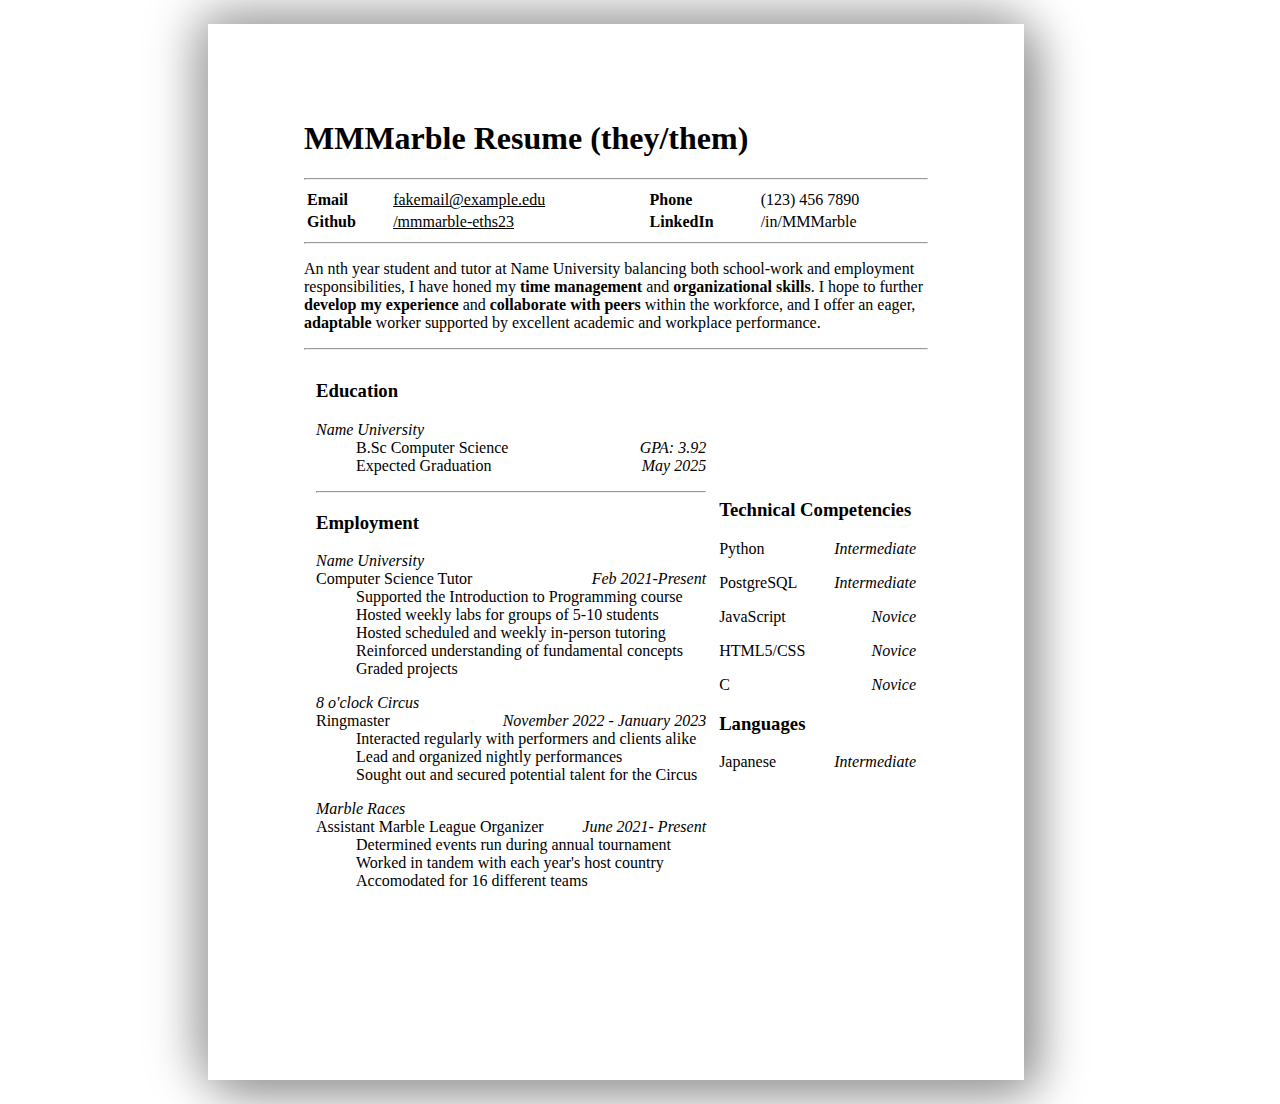
==== resume/resume.html @ 1655ef4c "Add files via upload" ====
<!DOCTYPE html>
<html lang="en">
    <head>
        <title>MMMarble Resume</title>
        <link href="resume.css" rel="stylesheet" type="text/css"/>
    </head>
    <body>
        <div style="height: .25in;"></div>
        <div class="page_outer">
            <div class="page_inner" >
                <h1 style="white-space: nowrap;">MMMarble Resume (they/them)</h1>
                <hr>
                <table width="100%">
                    <tr>
                        <th>Email</th>
                        <td>
                            <a href="mailto:fakeemail@example.edu">fakemail@example.edu</a>
                        </td>
                        <th>Phone</th>
                        <td>(123) 456 7890</td>
                    </tr>
                    <tr>
                        <th>Github</th>
                        <td><a href="https://mmmarble-eths23.github.io/">/mmmarble-eths23</a></td>
                        <th>LinkedIn</th>
                        <td>/in/MMMarble</td>
                    </tr>
                </table>
                <hr>
                <p>
                    An nth year student and tutor at Name University balancing both school-work and employment responsibilities, 
                    I have honed my <strong>time management</strong> and <strong> organizational skills</strong>. 
                    I hope to further <strong>develop my experience</strong> and <strong>collaborate with peers</strong> within the workforce, 
                    and I offer an eager, <strong>adaptable</strong> worker supported by excellent academic and workplace performance.
                </p>
                <hr>
                <table width="100%">
                    <tr>
                        <th style="font-weight: 100;padding-left: 10px;">
                            <h3>Education</h3>
                            <p><em>Name University</em></p>
                            <ul>
                                <li>B.Sc Computer Science <span>GPA: 3.92</span></li>
                                <li>Expected Graduation <span>May 2025</span></li>
                            </ul>
                            <hr>
                            <h3>Employment</h3>
                            <p><em>Name University</em><br>
                                Computer Science Tutor <span>Feb 2021-Present</span></p>
                            <ul>
                                <li>Supported the Introduction to Programming course</li>
                                <li>Hosted weekly labs for groups of 5-10 students</li>
                                <li>Hosted scheduled and weekly in-person tutoring </li>
                                <li>Reinforced understanding of fundamental concepts</li>
                                <li>Graded projects</li>
                            </ul>
                            <p><em>8 o'clock Circus</em><br>
                                Ringmaster <span>November 2022 - January 2023</span></p>
                            <ul>
                                <li>
                                    Interacted regularly with performers and clients alike
                                </li>
                                <li>
                                    Lead and organized nightly performances
                                </li>
                                <li>
                                    Sought out and secured potential talent for the Circus
                                </li>
                            </ul>
                            <p><em>Marble Races</em><br>
                                Assistant Marble League Organizer <span>June 2021- Present</span></p>
                            <ul>
                                <li>
                                    Determined events run during annual tournament
                                </li>
                                <li>
                                    Worked in tandem with each year's host country
                                </li>
                                <li>
                                    Accomodated for 16 different teams
                                </li>
                            </ul>
                        </th>
                        <td style="padding: 10px;">
                            <h3>Technical Competencies</h3>
                            <p>Python<span>Intermediate</span></p>
                            <p>PostgreSQL <span>Intermediate</span></p>
                            <p>JavaScript<span>Novice</span></p>
                            <p>HTML5/CSS<span>Novice</span></p>
                            <p>C<span>Novice</span></p>
                            <h3>Languages</h3>
                            <p>Japanese<span>Intermediate</span></p>
                        </td>
                        
                    </tr>
                </table>
            </div>
        </div>
    </body>
</html>
---- resume/resume.css ----
body{
    width: 9in ;
    height: 11.5in;
    margin: auto;
}
.page_outer{
    width: 8.5in;
    height: 11in;
    box-shadow: -.1in -.1in .5in darkgray, .1in .1in .5in gray;
    position: absolute;
}
.page_inner{
    margin: 1in;
}

th{
    text-align: left;
}

span{
    float: right;
    font-style: italic;
}

ul{
    margin-top: -1em;
    list-style-type: none;
}

a{
    color: black;
}
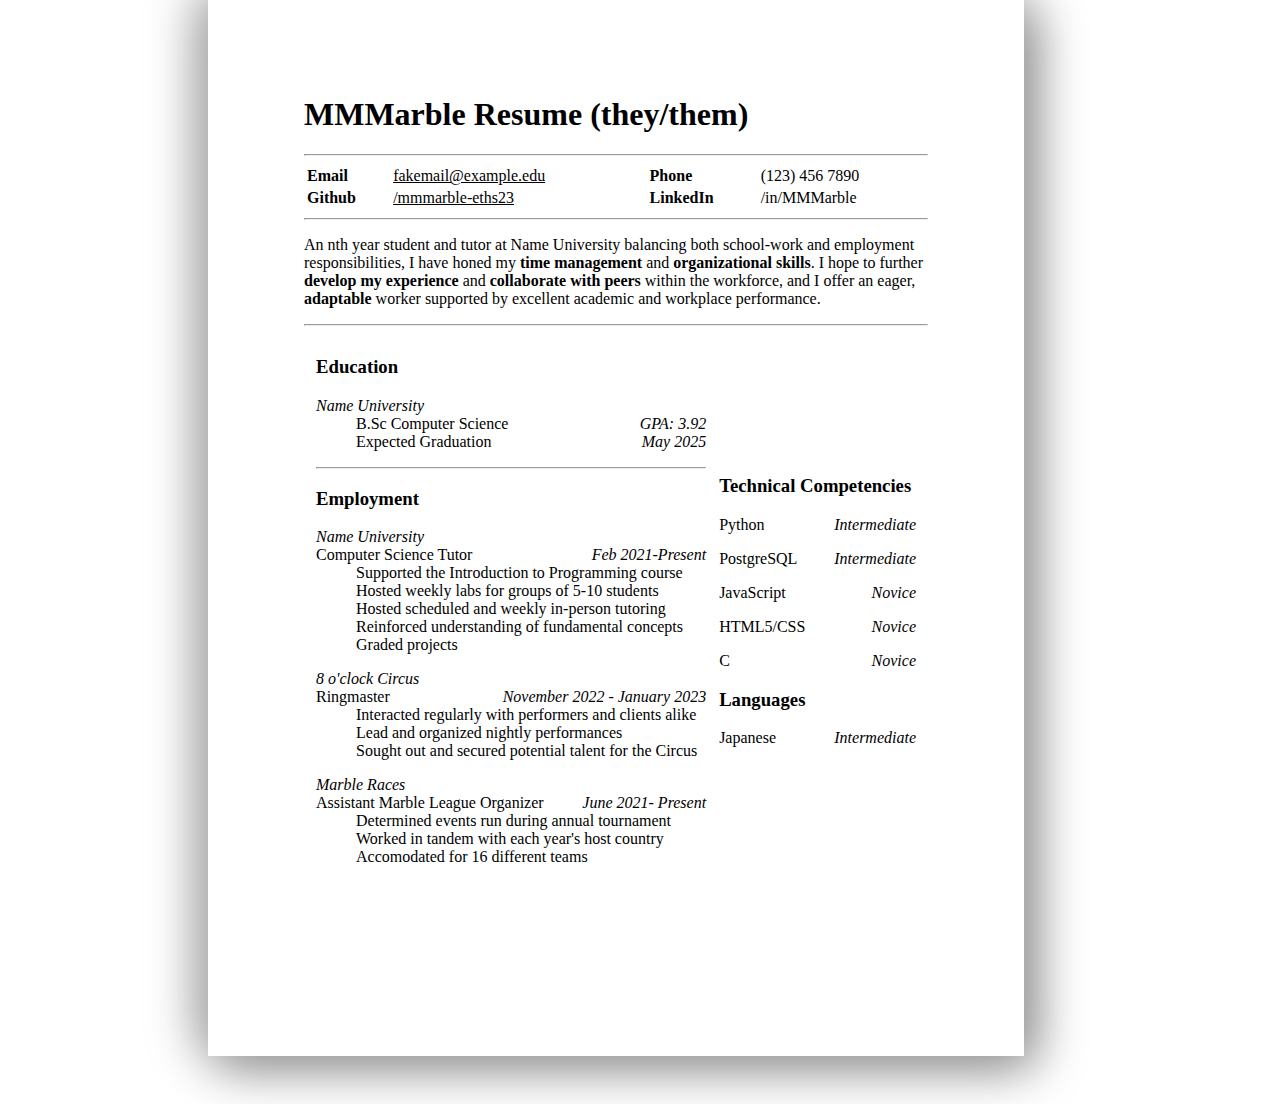
==== commit 4ed8b34f: "Add files via upload" ====
--- a/resume/resume.html
+++ b/resume/resume.html
@@ -3,10 +3,18 @@
     <head>
         <title>MMMarble Resume</title>
         <link href="resume.css" rel="stylesheet" type="text/css"/>
+        <style media="print">
+            .page_outer{
+                box-shadow: none;
+            }
+            a{
+                text-decoration-line: none;
+            }
+        </style>
     </head>
     <body>
-        <div style="height: .25in;"></div>
-        <div class="page_outer">
+        <!-- <div style="height: .25in;"></div> -->
+        <div class="page_outer" style="margin:auto;">
             <div class="page_inner" >
                 <h1 style="white-space: nowrap;">MMMarble Resume (they/them)</h1>
                 <hr>
